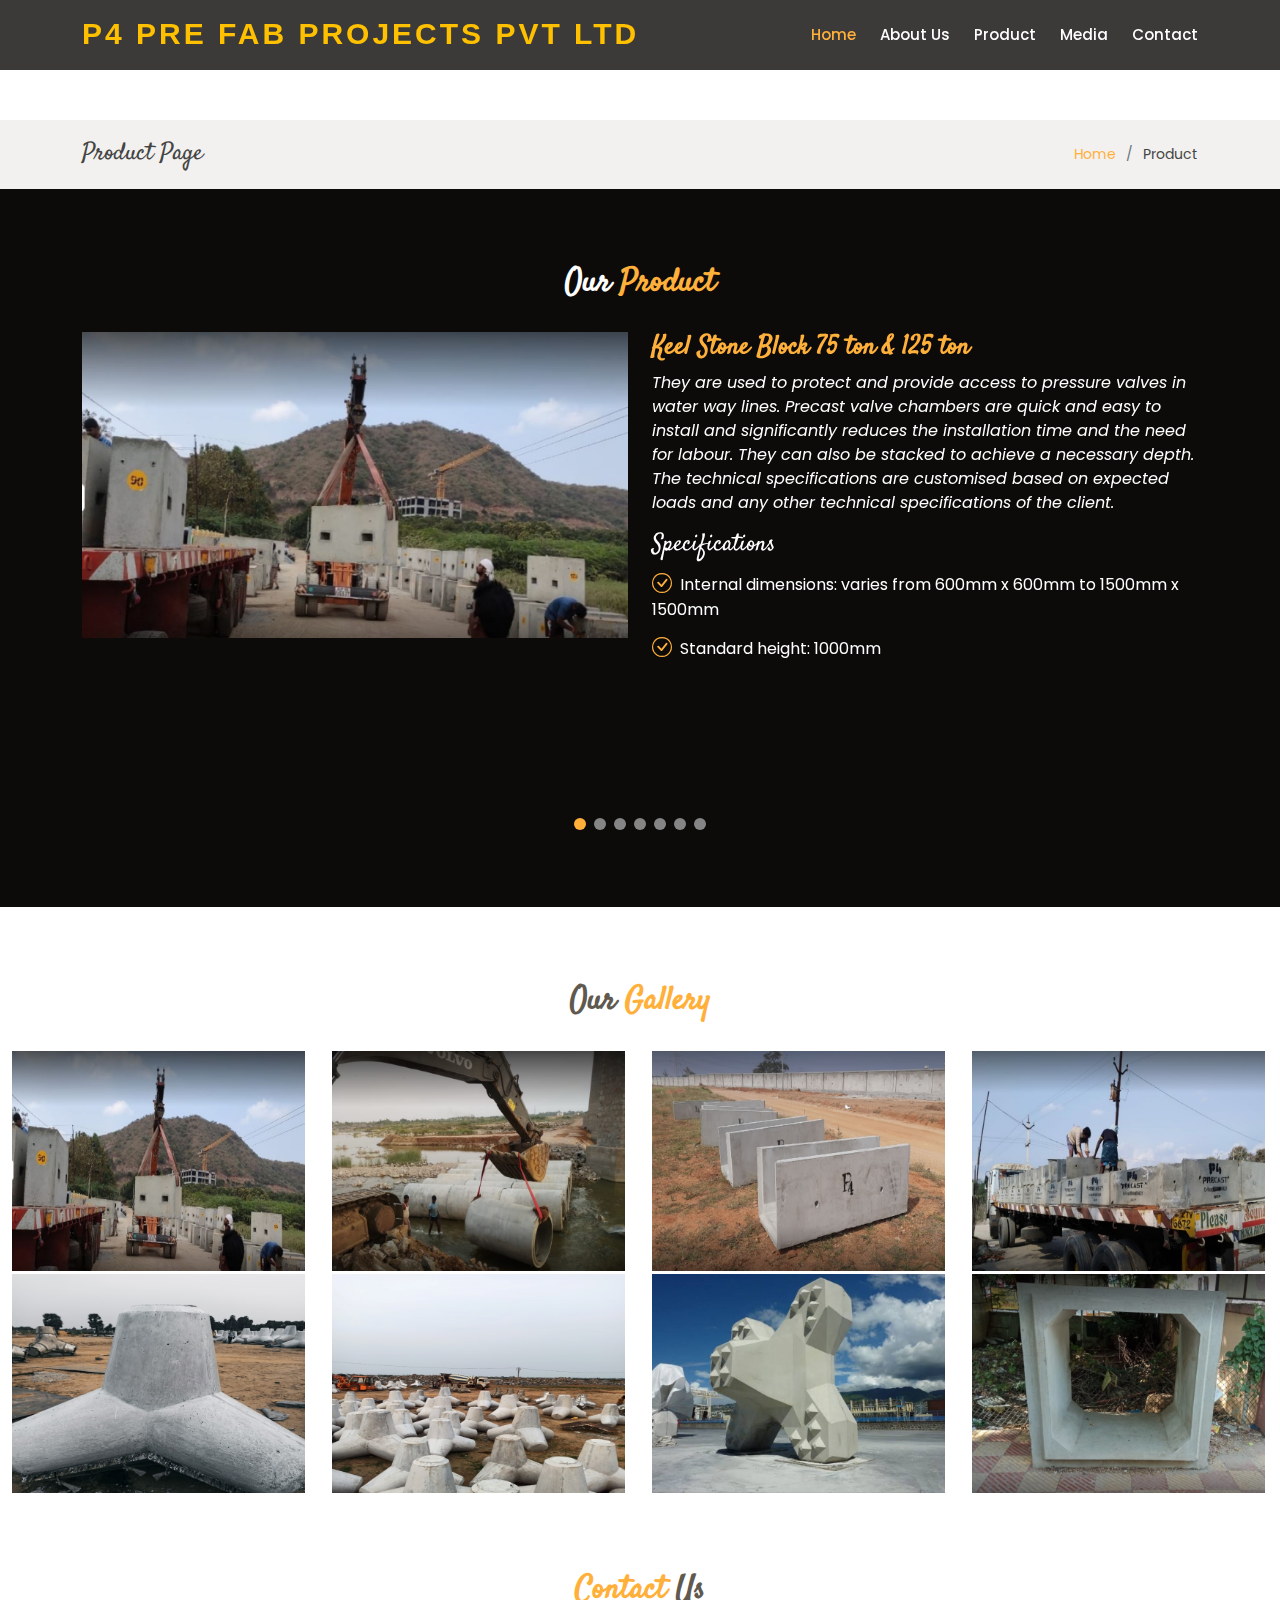
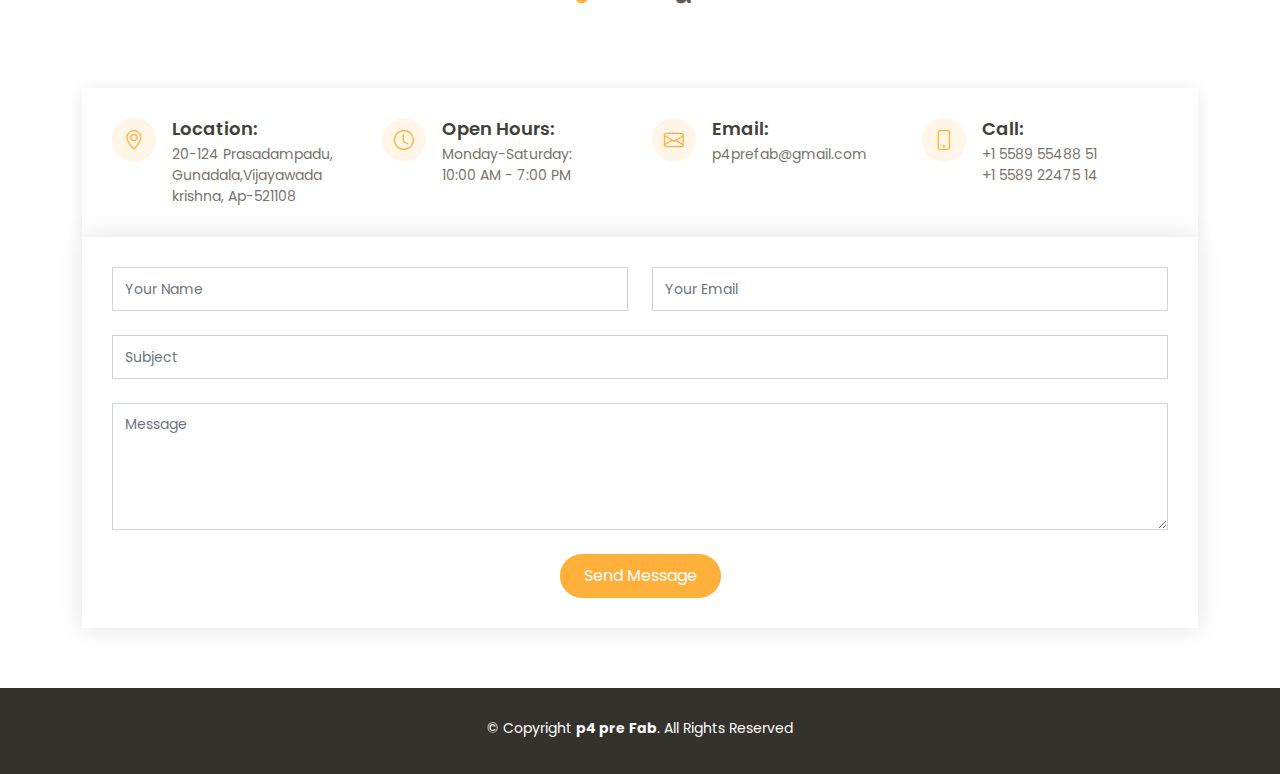
==== product.html @ 9ada431e "website" ====
<!DOCTYPE html>
<html lang="en">

<head>
  <meta charset="utf-8">
  <meta content="width=device-width, initial-scale=1.0" name="viewport">

  <title>P4 PRE FAB/product</title>
  <meta content="" name="description">
  <meta content="" name="keywords">

  <!-- Favicons
  <link href="assets/img/favicon.png" rel="icon">
  <link href="assets/img/apple-touch-icon.png" rel="apple-touch-icon"> -->

  <!-- Google Fonts -->
  <link
    href="https://fonts.googleapis.com/css?family=Poppins:300,300i,400,400i,600,600i,700,700i|Satisfy|Comic+Neue:300,300i,400,400i,700,700i"
    rel="stylesheet">

  <!-- Vendor CSS Files -->
  <link href="assets/vendor/animate.css/animate.min.css" rel="stylesheet">
  <link href="assets/vendor/bootstrap/css/bootstrap.min.css" rel="stylesheet">
  <link href="assets/vendor/bootstrap-icons/bootstrap-icons.css" rel="stylesheet">
  <link href="assets/vendor/boxicons/css/boxicons.min.css" rel="stylesheet">
  <link href="assets/vendor/glightbox/css/glightbox.min.css" rel="stylesheet">
  <link href="assets/vendor/swiper/swiper-bundle.min.css" rel="stylesheet">

  <!-- Template Main CSS File -->
  <link href="assets/css/style.css" rel="stylesheet">
</head>

<body>

  <!-- ======= Header ======= -->
  <header id="header" class="fixed-top d-flex align-items-center ">
    <div class="container-fluid container-xl d-flex align-items-center justify-content-between">

      <div class="logo me-auto">
        <h1><a href="index.html">P4 PRE FAB PROJECTS PVT LTD</a></h1>
        <!-- Uncomment below if you prefer to use an image logo -->
        <!-- <a href="index.html"><img src="assets/img/logo.png" alt="" class="img-fluid"></a>-->
      </div>

      <nav id="navbar" class="navbar order-last order-lg-0">
        <ul>
          <li><a class="nav-link scrollto active" href="index.html">Home</a></li>
          <li><a class="nav-link scrollto" href="index.html">About Us</a></li>
          <li><a class="nav-link scrollto" href="">Product</a></li>
          <li><a class="nav-link scrollto" href="#">Media</a></li>
          <li><a class="nav-link scrollto" href="#contact">Contact</a></li>
        </ul>
        <i class="bi bi-list mobile-nav-toggle"></i>
      </nav><!-- .navbar -->

    </div>
  </header><!-- End Header -->

  <main id="main">

    <!-- ======= Breadcrumbs Section ======= -->
    <section class="breadcrumbs">
      <div class="container">

        <div class="d-flex justify-content-between align-items-center">
          <h2>Product Page</h2>
          <ol>
            <li><a href="index.html">Home</a></li>
            <li>Product</li>
          </ol>
        </div>

      </div>
    </section><!-- End Breadcrumbs Section -->
    <!-- ======= Events Section ======= -->
    <section id="events" class="events">
      <div class="container">

        <div class="section-title">
          <h2> Our <span>Product</span></h2>
        </div>

        <div class="events-slider swiper">
          <div class="swiper-wrapper">
            <div class="swiper-slide">
              <div class="row event-item">
                <div class="col-lg-6">
                  <img src="assets/img/products/product_1.jpg" class="img-fluid" alt="">
                </div>
                <div class="col-lg-6 pt-4 pt-lg-0 content">
                  <h3>Keel Stone Block 75 ton & 125 ton</h3>
                  <p class="fst-italic">
                    They are used to protect and provide access to pressure valves in water way lines. Precast valve
                    chambers are quick and easy to install and significantly reduces the installation time and the need
                    for labour. They can also be stacked to achieve a necessary depth. The technical specifications are
                    customised based on expected loads and any other technical specifications of the client.
                  </p>
                  <h4>Specifications</h4>
                  <ul>
                    <li><i class="bi bi-check-circle"></i> Internal dimensions: varies from 600mm x 600mm to 1500mm x
                      1500mm</li>
                    <li><i class="bi bi-check-circle"></i> Standard height: 1000mm </li>
                  </ul>
                </div>
              </div>
            </div><!-- End testimonial item -->
            <div class="swiper-slide">
              <div class="row event-item">
                <div class="col-lg-6">
                  <img src="assets/img/products/product_2.jpg" class="img-fluid" alt="">
                </div>
                <div class="col-lg-6 pt-4 pt-lg-0 content">
                  <h3>Box Culvert</h3>
                  <p class="fst-italic">
                    Box culverts are commonly used as a conduit under roadways or railways to provide cross drainage or
                    to take electrical cables from one side to other. They can also be employed to build underpasses for
                    road construction projects. We also provide a male-female joint to allow for easy installation. The
                    specifications such as wall thickness and reinforcement details of the product varies based on
                    intended use and any other technical specifications of the client.
                  </p>
                  <h4>Specifications</h4>
                  <ul>
                    <li><i class="bi bi-check-circle"></i> Internal dimensions: varies from 600mm x 600mm to 2000mm x
                      2000mm</li>
                    <li><i class="bi bi-check-circle"></i> Standard height: 1000mm </li>
                  </ul>
                </div>
              </div>
            </div><!-- End testimonial item -->
            <div class="swiper-slide">
              <div class="row event-item">
                <div class="col-lg-6">
                  <img src="assets/img/products/product_3.jpg" class="img-fluid" alt="">
                </div>
                <div class="col-lg-6 pt-4 pt-lg-0 content">
                  <h3>Footing</h3>
                  <p class="fst-italic">
                    Precast footing that can be used for a variety of purposes. They have seen use as footings for
                    installing light/CCTV poles, for installing solar panels and the like. Their overall design varies
                    based on the intended use.
                  </p>
                  <h4>Specifications</h4>
                  <ul>
                    <li><i class="bi bi-check-circle"></i> Dimensions: 500mm x 500mm x 900mm</li>
                  </ul>
                </div>
              </div>
            </div><!-- End testimonial item -->
            <div class="swiper-slide">
              <div class="row event-item">
                <div class="col-lg-6">
                  <img src="assets/img/products/product_4.jpg" class="img-fluid" alt="">
                </div>
                <div class="col-lg-6 pt-4 pt-lg-0 content">
                  <h3>Tetrapod & Acropod</h3>
                  <p class="fst-italic">
                    They are used to protect and provide access to pressure valves in water way lines. Precast valve
                    chambers are quick and easy to install and significantly reduces the installation time and the need
                    for labour. They can also be stacked to achieve a necessary depth. The technical specifications are
                    customised based on expected loads and any other technical specifications of the client.
                  </p>
                  <h4>Specifications</h4>
                  <ul>
                    <li><i class="bi bi-check-circle"></i> Internal dimensions: varies from 600mm x 600mm to 1500mm x
                      1500mm</li>
                    <li><i class="bi bi-check-circle"></i> Standard height: 1000mm </li>
                  </ul>
                </div>
              </div>
            </div><!-- End testimonial item -->
            <div class="swiper-slide">
              <div class="row event-item">
                <div class="col-lg-6">
                  <img src="assets/img/products/product_5.jpg" class="img-fluid" alt="">
                </div>
                <div class="col-lg-6 pt-4 pt-lg-0 content">
                  <h3>Air Valve Chamber</h3>
                  <p class="fst-italic">
                    They are used to protect and provide access to pressure valves in water way lines. Precast valve
                    chambers are quick and easy to install and significantly reduces the installation time and the need
                    for labour. They can also be stacked to achieve a necessary depth. The technical specifications are
                    customised based on expected loads and any other technical specifications of the client.
                  </p>
                  <h3>Specifications</h3>
                  <ul>
                    <li><i class="bi bi-check-circle"></i> Internal dimensions: varies from 600mm x 600mm to 1500mm x 1500mm </li>
                    <li><i class="bi bi-check-circle"></i> Standard height: 1000mm                    </li>
                  </ul>
                </div>
              </div>
            </div><!-- End testimonial item -->
            <div class="swiper-slide">
              <div class="row event-item">
                <div class="col-lg-6">
                  <img src="assets/img/products/product_6.jpg" class="img-fluid" alt="">
                </div>
                <div class="col-lg-6 pt-4 pt-lg-0 content">
                  <h3>U-drains</h3>
                  <p class="fst-italic">
                    These u-shaped channels are used as storm water drains and as cable trenches. We also manufacture
                    them with a male-female joint which allows for easy and precise installation. When used as storm
                    water drains we provide the option of having a weep hole every 10 meters to allow for ground water
                    run-off. When used as cable trenches, we provide the option of having an insert plate to allow for
                    segmenting of cables once laid. They are generally covered with a cover slab. The wall thickness,
                    reinforcement and grade of concrete varies based on the expected loading conditions and other
                    technical requirements of the client.
                  </p>
                  <h3>Specifications</h3>
                  <ul>
                    <li><i class="bi bi-check-circle"></i> Internal dimensions: varies from 150mm x 150mm to 2000mm x
                      2000mm</li>
                    <li><i class="bi bi-check-circle"></i> Standard length: 1000mm</li>
                  </ul>
                </div>
              </div>
            </div><!-- End testimonial item -->
            <div class="swiper-slide">
              <div class="row event-item">
                <div class="col-lg-6">
                  <img src="assets/img/products/product_7.jpg" class="img-fluid" alt="">
                </div>
                <div class="col-lg-6 pt-4 pt-lg-0 content">
                  <h3>Manholes and Covers</h3>
                  <p class="fst-italic">
                    We are the first company in India to introduce precast manholes. Precast manholes consist of three
                    components; namely the base, the riser and the cone. The base, as the name suggests, is the bottom
                    part of a precast manhole and is also where the sewage/water pipe is connected. The cone section is
                    the top most part of a precast manhole and is where access to the manhole is provided. The risers in
                    a precast manhole are mainly there to help achieve the necessary depth from ground level. The wall
                    thickness and grade/type of concrete used will vary based on the technical requirement of the
                    client.
                  </p>
                  <ul>
                    <li><i class="bi bi-check-circle"></i> Internal diameter: 600mm to 1500mm</li>
                    <li><i class="bi bi-check-circle"></i> Cone height: 1200mm to 1400mm</li>
                    <li><i class="bi bi-check-circle"></i> Standard base height: 1000mm</li>
                    <li><i class="bi bi-check-circle"></i> Riser height: 200mm to 1500mm</li>
                  </ul>
                </div>
              </div>
            </div><!-- End testimonial item -->
          </div>
          <div class="swiper-pagination"></div>
        </div>

      </div>
    </section><!-- End Events Section -->

    <!-- ======= Gallery Section ======= -->
    <section id="gallery" class="gallery">
      <div class="container-fluid">

        <div class="section-title">
          <h2>Our<span> Gallery</span></h2>
        </div>

        <div class="row no-gutters">

          <div class="col-lg-3 col-md-4">
            <div class="gallery-item">
              <a href="assets/img/gallery/gallery-1.jpg" class="gallery-lightbox">
                <img src="assets/img/gallery/gallery-1.jpg" alt="" class="img-fluid">
              </a>
            </div>
          </div>

          <div class="col-lg-3 col-md-4">
            <div class="gallery-item">
              <a href="assets/img/gallery/gallery-2.jpg" class="gallery-lightbox">
                <img src="assets/img/gallery/gallery-2.jpg" alt="" class="img-fluid">
              </a>
            </div>
          </div>

          <div class="col-lg-3 col-md-4">
            <div class="gallery-item">
              <a href="assets/img/gallery/gallery-3.jpg" class="gallery-lightbox">
                <img src="assets/img/gallery/gallery-3.jpg" alt="" class="img-fluid">
              </a>
            </div>
          </div>

          <div class="col-lg-3 col-md-4">
            <div class="gallery-item">
              <a href="assets/img/gallery/gallery-4.jpg" class="gallery-lightbox">
                <img src="assets/img/gallery/gallery-4.jpg" alt="" class="img-fluid">
              </a>
            </div>
          </div>

          <div class="col-lg-3 col-md-4">
            <div class="gallery-item">
              <a href="assets/img/gallery/gallery-5.jpeg" class="gallery-lightbox">
                <img src="assets/img/gallery/gallery-5.jpeg" alt="" class="img-fluid">
              </a>
            </div>
          </div>

          <div class="col-lg-3 col-md-4">
            <div class="gallery-item">
              <a href="assets/img/gallery/gallery-6.jpeg" class="gallery-lightbox">
                <img src="assets/img/gallery/gallery-6.jpeg" alt="" class="img-fluid">
              </a>
            </div>
          </div>

          <div class="col-lg-3 col-md-4">
            <div class="gallery-item">
              <a href="assets/img/gallery/gallery-7.jpeg" class="gallery-lightbox">
                <img src="assets/img/gallery/gallery-7.jpeg" alt="" class="img-fluid">
              </a>
            </div>
          </div>

          <div class="col-lg-3 col-md-4">
            <div class="gallery-item">
              <a href="assets/img/gallery/gallery-8.jpg" class="gallery-lightbox">
                <img src="assets/img/gallery/gallery-8.jpg" alt="" class="img-fluid">
              </a>
            </div>
          </div>

        </div>

      </div>
    </section><!-- End Gallery Section -->

    <!-- ======= Contact Section ======= -->
    <section id="contact" class="contact">
      <div class="container">

        <div class="section-title">
          <h2><span>Contact</span> Us</h2>
        </div>
      </div>

      <div class="container mt-5">

        <div class="info-wrap">
          <div class="row">
            <div class="col-lg-3 col-md-6 info">
              <i class="bi bi-geo-alt"></i>
              <h4>Location:</h4>
              <p>20-124 Prasadampadu,<br>Gunadala,Vijayawada<br> krishna, Ap-521108 </p>
            </div>

            <div class="col-lg-3 col-md-6 info mt-4 mt-lg-0">
              <i class="bi bi-clock"></i>
              <h4>Open Hours:</h4>
              <p>Monday-Saturday:<br>10:00 AM - 7:00 PM</p>
            </div>

            <div class="col-lg-3 col-md-6 info mt-4 mt-lg-0">
              <i class="bi bi-envelope"></i>
              <h4>Email:</h4>
              <p>p4prefab@gmail.com</p>
            </div>

            <div class="col-lg-3 col-md-6 info mt-4 mt-lg-0">
              <i class="bi bi-phone"></i>
              <h4>Call:</h4>
              <p>+1 5589 55488 51<br>+1 5589 22475 14</p>
            </div>
          </div>
        </div>

        <form action="forms/contact.php" method="post" role="form" class="php-email-form">
          <div class="row">
            <div class="col-md-6 form-group">
              <input type="text" name="name" class="form-control" id="name" placeholder="Your Name" required>
            </div>
            <div class="col-md-6 form-group mt-3 mt-md-0">
              <input type="email" class="form-control" name="email" id="email" placeholder="Your Email" required>
            </div>
          </div>
          <div class="form-group mt-3">
            <input type="text" class="form-control" name="subject" id="subject" placeholder="Subject" required>
          </div>
          <div class="form-group mt-3">
            <textarea class="form-control" name="message" rows="5" placeholder="Message" required></textarea>
          </div>
          <div class="my-3">
            <div class="loading">Loading</div>
            <div class="error-message"></div>
            <div class="sent-message">Your message has been sent. Thank you!</div>
          </div>
          <div class="text-center"><button type="submit">Send Message</button></div>
        </form>

      </div>
    </section><!-- End Contact Section -->
  </main><!-- End #main -->

  <!-- ======= Footer ======= -->
  <footer id="footer">
    <div class="container">
      <!----
      <h3>Delicious</h3>
      <p>Et aut eum quis fuga eos sunt ipsa nihil. Labore corporis magni eligendi fuga maxime saepe commodi placeat.</p>
      <div class="social-links">
        <a href="#" class="twitter"><i class="bx bxl-twitter"></i></a>
        <a href="#" class="facebook"><i class="bx bxl-facebook"></i></a>
        <a href="#" class="instagram"><i class="bx bxl-instagram"></i></a>
        <a href="#" class="google-plus"><i class="bx bxl-skype"></i></a>
        <a href="#" class="linkedin"><i class="bx bxl-linkedin"></i></a>
      </div>-->
      <div class="copyright">
        &copy; Copyright <strong><span>p4 pre Fab</span></strong>. All Rights Reserved
      </div>
    </div>
  </footer><!-- End Footer -->

  <a href="#" class="back-to-top d-flex align-items-center justify-content-center"><i
      class="bi bi-arrow-up-short"></i></a>

  <!-- Vendor JS Files -->
  <script src="assets/vendor/bootstrap/js/bootstrap.bundle.min.js"></script>
  <script src="assets/vendor/glightbox/js/glightbox.min.js"></script>
  <script src="assets/vendor/isotope-layout/isotope.pkgd.min.js"></script>
  <script src="assets/vendor/swiper/swiper-bundle.min.js"></script>
  <script src="assets/vendor/php-email-form/validate.js"></script>

  <!-- Template Main JS File -->
  <script src="assets/js/main.js"></script>

</body>

</html>
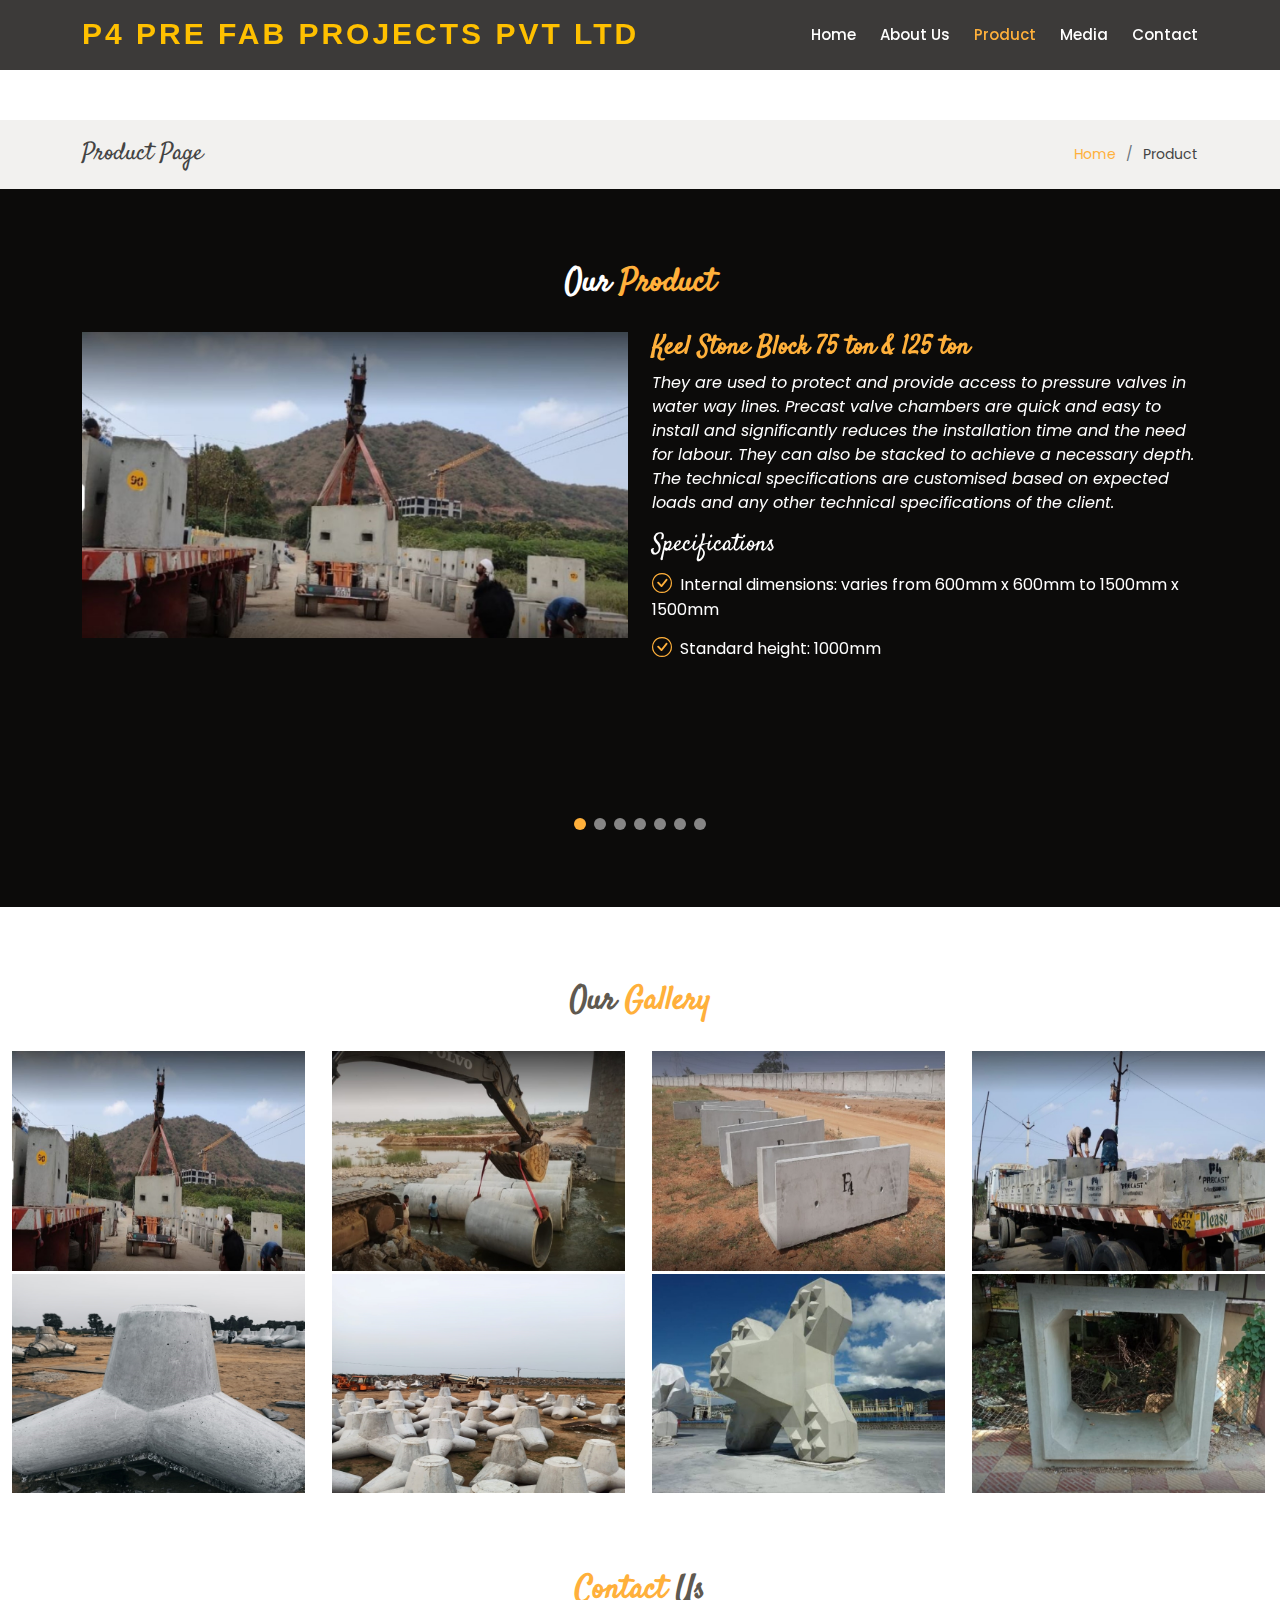
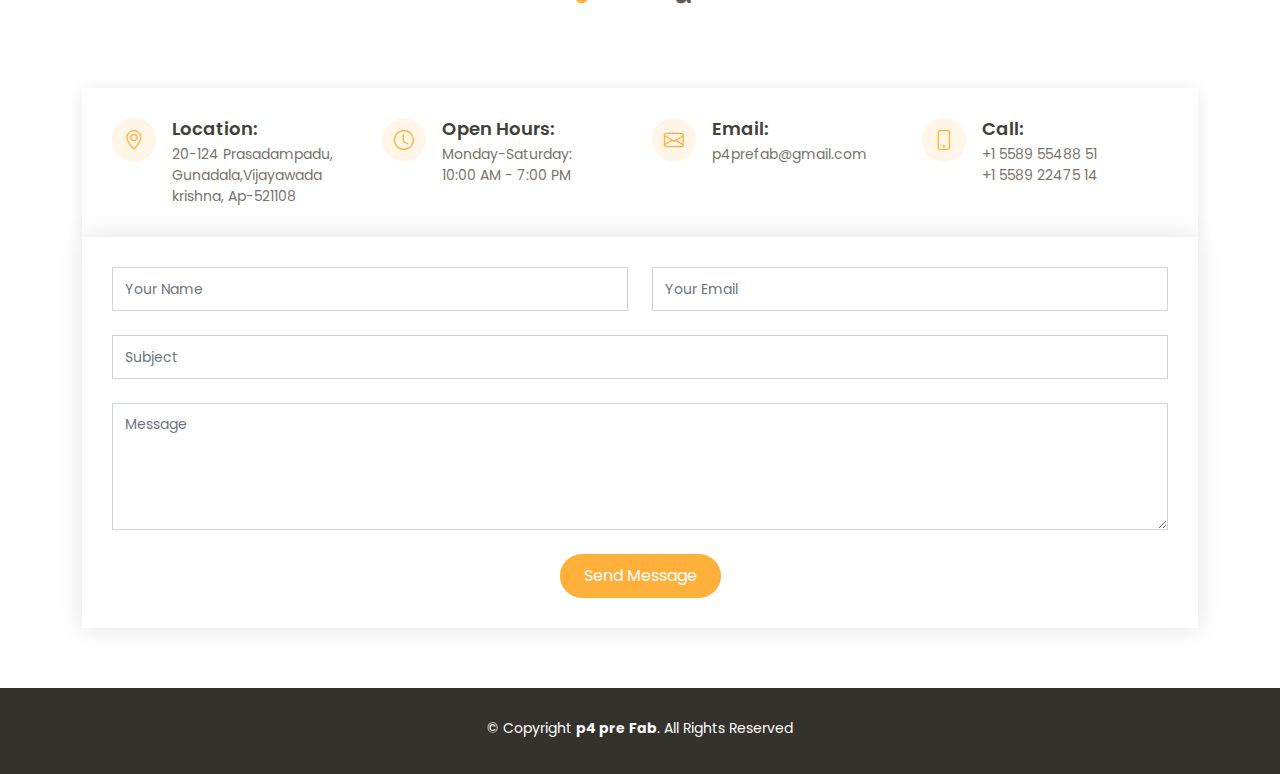
==== commit 385d2841: "Update product.html" ====
--- a/product.html
+++ b/product.html
@@ -44,10 +44,10 @@
 
       <nav id="navbar" class="navbar order-last order-lg-0">
         <ul>
-          <li><a class="nav-link scrollto active" href="index.html">Home</a></li>
+          <li><a class="nav-link scrollto " href="index.html">Home</a></li>
           <li><a class="nav-link scrollto" href="index.html">About Us</a></li>
-          <li><a class="nav-link scrollto" href="">Product</a></li>
-          <li><a class="nav-link scrollto" href="#">Media</a></li>
+          <li><a class="nav-link scrollto active" href="">Product</a></li>
+          <li><a class="nav-link scrollto" href="#gallery">Media</a></li>
           <li><a class="nav-link scrollto" href="#contact">Contact</a></li>
         </ul>
         <i class="bi bi-list mobile-nav-toggle"></i>
@@ -425,4 +425,4 @@
 
 </body>
 
-</html>+</html>
